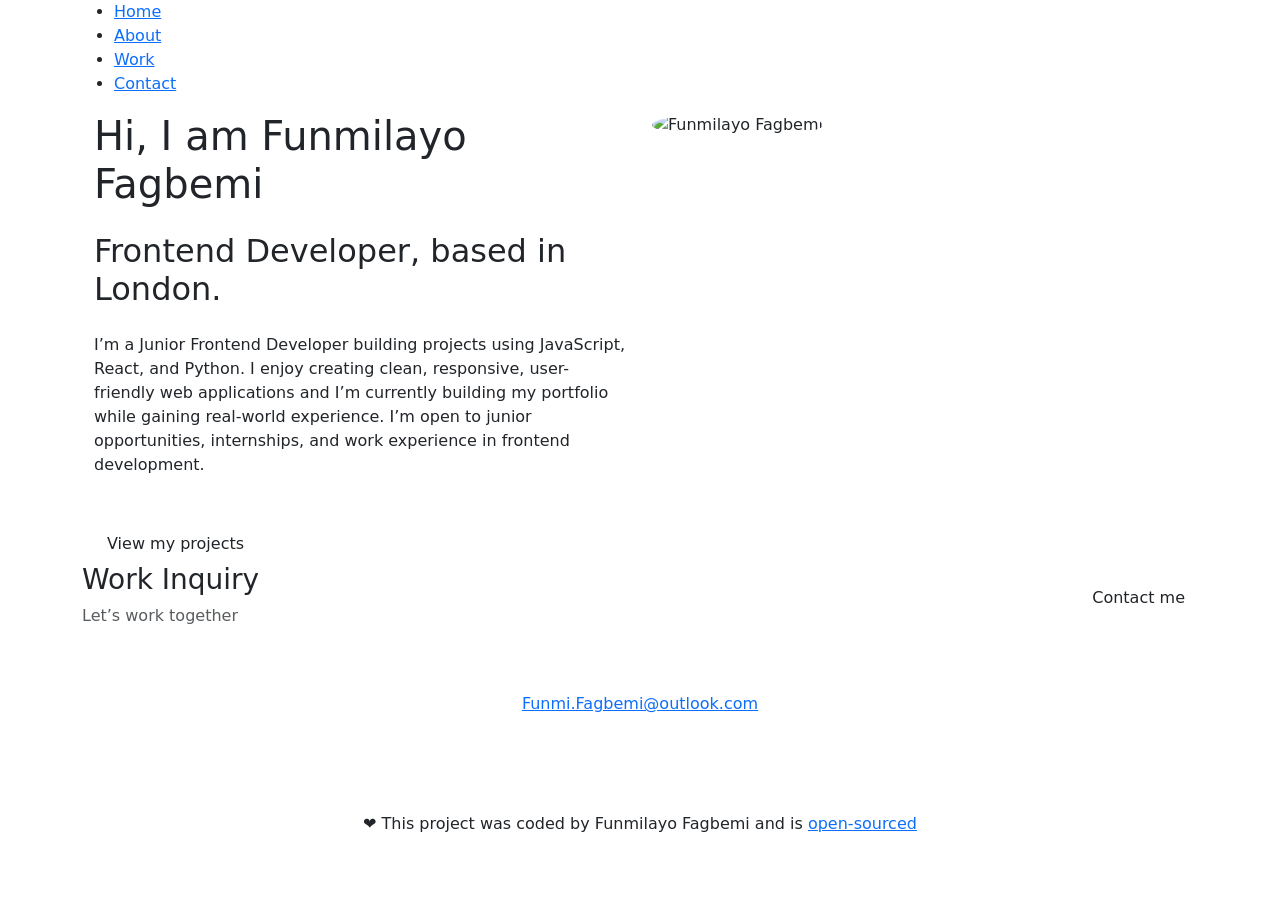
==== about.html @ 94690c81 "Changed  Github link" ====
<!DOCTYPE html>
<html lang="en">
  <head>
    <meta charset="UTF-8" />
    <meta http-equiv="X-UA-Compatible" content="IE=edge" />
    <meta name="viewport" content="width=device-width, initial-scale=1.0" />

    <meta
      name="description"
      content="About Funmilayo. Funmilayo is a Front-end engineer based in London."
    />

    <title>About Funmilayo - Funmilayo Fagbemi</title>

    <!-- Bootstrap CSS -->
    <link
      href="https://cdn.jsdelivr.net/npm/bootstrap@5.0.0-beta2/dist/css/bootstrap.min.css"
      rel="stylesheet"
      crossorigin="anonymous"
    />

    <!-- Google Fonts -->
    <link rel="preconnect" href="https://fonts.gstatic.com" />
    <link
      href="https://fonts.googleapis.com/css2?family=Playfair+Display:wght@700&family=Poppins:wght@500;700&display=swap"
      rel="stylesheet"
    />

    <!-- CSS -->
    <link rel="stylesheet" href="styles/portfolio.css" />

    <!-- Bootstrap JS -->
    <script
      src="https://cdn.jsdelivr.net/npm/bootstrap@5.0.0-beta2/dist/js/bootstrap.bundle.min.js"
      crossorigin="anonymous"
    ></script>

    <!-- Font Awesome -->
    <script
      src="https://kit.fontawesome.com/ddc3ee268a.js"
      crossorigin="anonymous"
    ></script>
  </head>

  <body>
    <div class="container">
      <!-- NAVIGATION -->
      <nav class="d-flex justify-content-between">
        <ul>
          <li>
            <a href="/" title="Homepage">Home</a>
          </li>

          <li class="active">
            <a href="/about.html" title="About Funmilayo">About</a>
          </li>

          <li>
            <a href="/work.html" title="Work">Work</a>
          </li>

          <li>
            <a href="/contact.html" title="Contact Funmilayo">Contact</a>
          </li>
        </ul>
      </nav>

      <!-- ABOUT CONTENT -->
      <div class="content-container container">
        <div class="row">
          <div class="col-md-6">
            <div class="content">
              <h1 class="mb-4">Hi, I am Funmilayo Fagbemi</h1>

              <h2 class="mb-4">Frontend Developer, based in London.</h2>

              <p class="mb-5">
                I’m a Junior Frontend Developer building projects using
                JavaScript, React, and Python. I enjoy creating clean,
                responsive, user-friendly web applications and I’m currently
                building my portfolio while gaining real-world experience. I’m
                open to junior opportunities, internships, and work experience
                in frontend development.
              </p>

              <a href="/work.html" class="btn btn-branding">
                View my projects
              </a>
            </div>
          </div>

          <div class="col-lg-6">
            <img
              src="images/Funmi.jpeg"
              alt="Funmilayo Fagbemi"
              class="img-fluid rounded-circle"
            />
          </div>
        </div>
      </div>
    </div>

    <!-- FOOTER -->
    <footer class="container">
      <div
        class="contact-box d-flex justify-content-between mb-5 d-none d-md-flex"
      >
        <div>
          <h3>Work Inquiry</h3>
          <p class="text-muted">Let’s work together</p>
        </div>

        <a href="/contact.html" class="btn btn-branding mt-3"> Contact me </a>
      </div>

      <div class="d-flex justify-content-center mb-5">
        <a href="mailto:Funmi.Fagbemi@outlook.com" class="email-link">
          Funmi.Fagbemi@outlook.com
        </a>
      </div>

      <div class="social-links d-flex justify-content-center">
        <a href="https://www.instagram.com/funmi_fagbemi" target="_blank">
          <i class="fab fa-instagram"></i>
        </a>

        <a href="https://github.com/FunmilayoFagbemi" target="_blank">
          <i class="fab fa-github"></i>
        </a>

        <a href="https://www.linkedin.com/in/funmilayo-fagbemi" target="_blank">
          <i class="fa-brands fa-linkedin-in"></i>
        </a>
      </div>

      <p class="text-center mt-5">
        ❤️ This project was coded by Funmilayo Fagbemi and is
        <a
          href="https://github.com/FunmilayoFagbemi/Project-Portfoilo"
          target="_blank"
        >
          open-sourced
        </a>
      </p>
    </footer>
  </body>
</html>
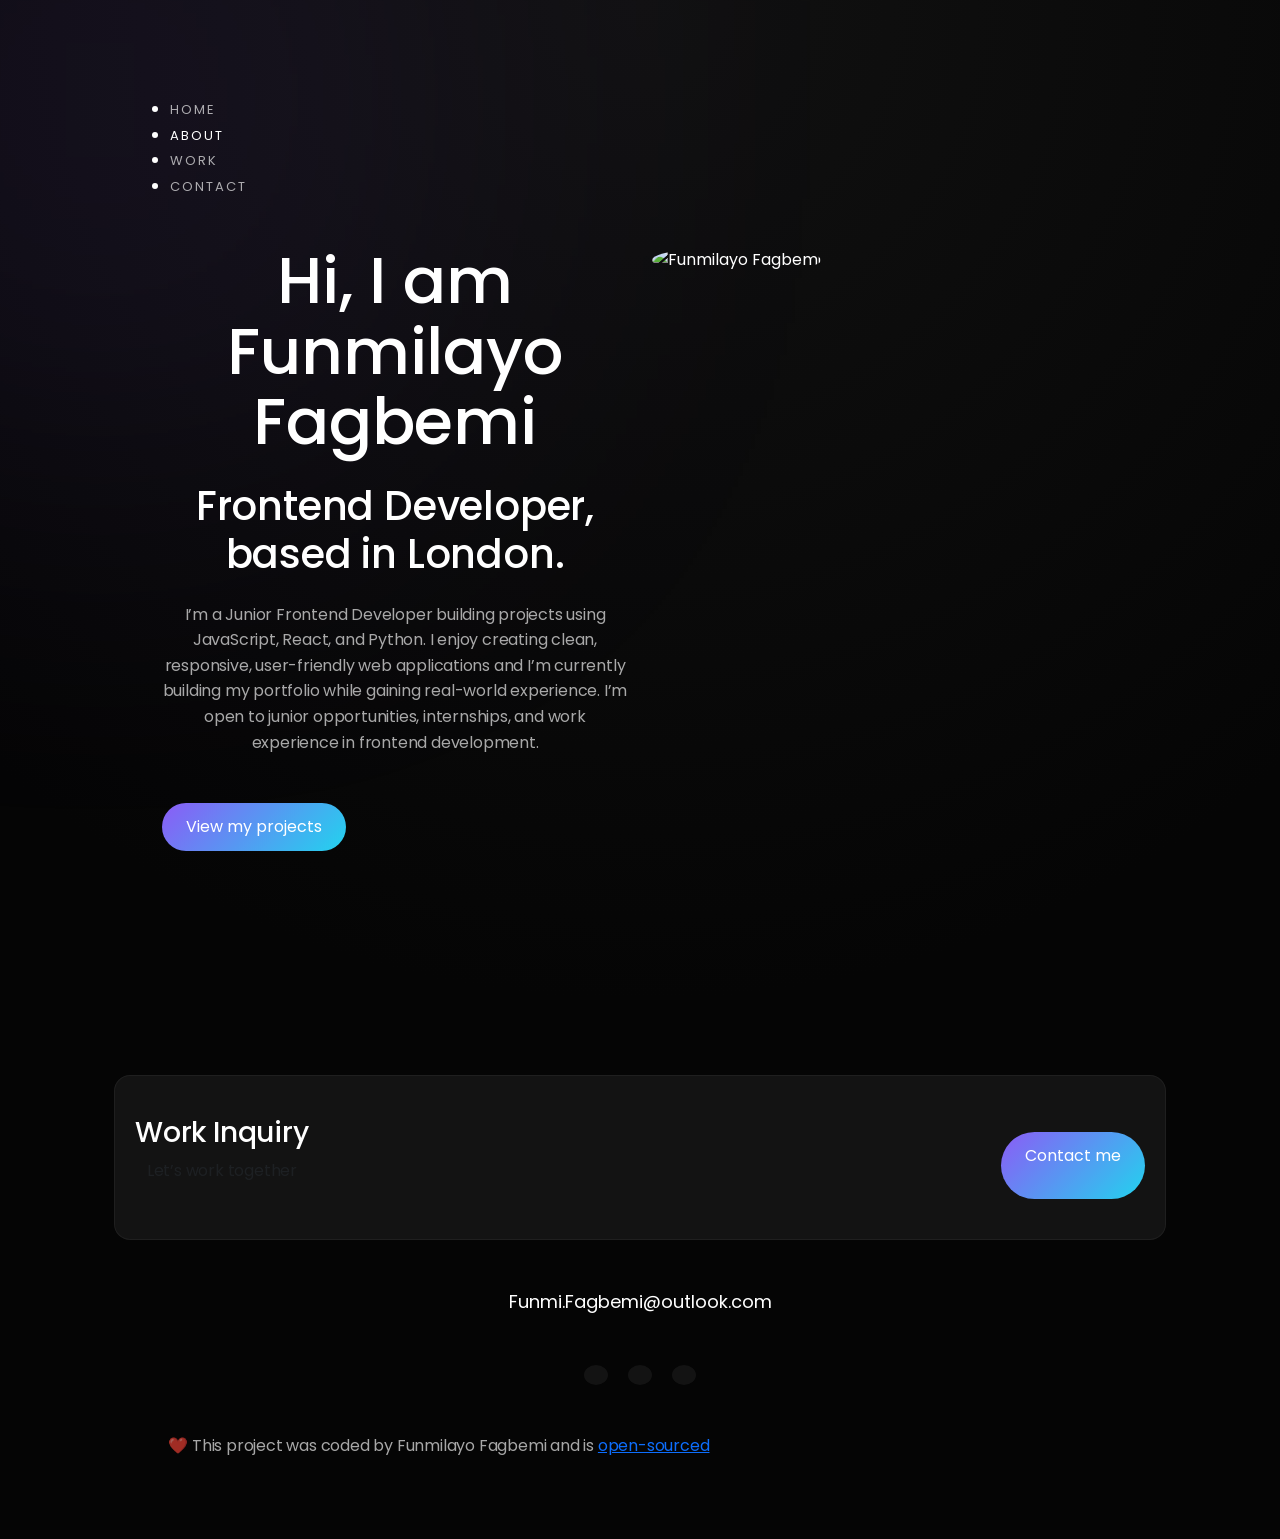
==== commit a7b0dacd: "Updated all pages and improved CSS styling" ====
--- a/about.html
+++ b/about.html
@@ -43,105 +43,102 @@
   </head>
 
   <body>
-    <div class="container">
-      <!-- NAVIGATION -->
-      <nav class="d-flex justify-content-between">
-        <ul>
-          <li>
-            <a href="/" title="Homepage">Home</a>
-          </li>
+    <!-- MAIN WRAPPER -->
+    <main class="page">
+      <div class="container">
+        <!-- NAVIGATION -->
+        <nav class="d-flex justify-content-between">
+          <ul>
+            <li><a href="/">Home</a></li>
+            <li class="active"><a href="/about.html">About</a></li>
+            <li><a href="/work.html">Work</a></li>
+            <li><a href="/contact.html">Contact</a></li>
+          </ul>
+        </nav>
 
-          <li class="active">
-            <a href="/about.html" title="About Funmilayo">About</a>
-          </li>
+        <!-- ABOUT CONTENT -->
+        <div class="content-container container">
+          <div class="row">
+            <div class="col-md-6">
+              <div class="content">
+                <h1 class="mb-4">Hi, I am Funmilayo Fagbemi</h1>
 
-          <li>
-            <a href="/work.html" title="Work">Work</a>
-          </li>
+                <h2 class="mb-4">Frontend Developer, based in London.</h2>
 
-          <li>
-            <a href="/contact.html" title="Contact Funmilayo">Contact</a>
-          </li>
-        </ul>
-      </nav>
+                <p class="mb-5">
+                  I’m a Junior Frontend Developer building projects using
+                  JavaScript, React, and Python. I enjoy creating clean,
+                  responsive, user-friendly web applications and I’m currently
+                  building my portfolio while gaining real-world experience. I’m
+                  open to junior opportunities, internships, and work experience
+                  in frontend development.
+                </p>
 
-      <!-- ABOUT CONTENT -->
-      <div class="content-container container">
-        <div class="row">
-          <div class="col-md-6">
-            <div class="content">
-              <h1 class="mb-4">Hi, I am Funmilayo Fagbemi</h1>
+                <a href="/work.html" class="btn btn-branding">
+                  View my projects
+                </a>
+              </div>
+            </div>
 
-              <h2 class="mb-4">Frontend Developer, based in London.</h2>
-
-              <p class="mb-5">
-                I’m a Junior Frontend Developer building projects using
-                JavaScript, React, and Python. I enjoy creating clean,
-                responsive, user-friendly web applications and I’m currently
-                building my portfolio while gaining real-world experience. I’m
-                open to junior opportunities, internships, and work experience
-                in frontend development.
-              </p>
-
-              <a href="/work.html" class="btn btn-branding">
-                View my projects
-              </a>
+            <div class="col-lg-6">
+              <img
+                src="images/Funmi.jpeg"
+                alt="Funmilayo Fagbemi"
+                class="img-fluid rounded-circle"
+              />
             </div>
-          </div>
-
-          <div class="col-lg-6">
-            <img
-              src="images/Funmi.jpeg"
-              alt="Funmilayo Fagbemi"
-              class="img-fluid rounded-circle"
-            />
           </div>
         </div>
       </div>
-    </div>
+    </main>
 
-    <!-- FOOTER -->
-    <footer class="container">
-      <div
-        class="contact-box d-flex justify-content-between mb-5 d-none d-md-flex"
-      >
-        <div>
-          <h3>Work Inquiry</h3>
-          <p class="text-muted">Let’s work together</p>
+    <!-- FOOTER (OUTSIDE MAIN - SAME AS INDEX) -->
+    <footer>
+      <div class="container">
+        <div
+          class="contact-box d-flex justify-content-between mb-5 d-none d-md-flex"
+        >
+          <div>
+            <h3>Work Inquiry</h3>
+            <p class="text-muted">Let’s work together</p>
+          </div>
+
+          <a href="/contact.html" class="btn btn-branding mt-3"> Contact me </a>
         </div>
 
-        <a href="/contact.html" class="btn btn-branding mt-3"> Contact me </a>
+        <div class="d-flex justify-content-center mb-5">
+          <a href="mailto:Funmi.Fagbemi@outlook.com" class="email-link">
+            Funmi.Fagbemi@outlook.com
+          </a>
+        </div>
+
+        <div class="social-links d-flex justify-content-center">
+          <a href="https://www.instagram.com/funmi_fagbemi" target="_blank">
+            <i class="fab fa-instagram"></i>
+          </a>
+
+          <a href="https://github.com/FunmilayoFagbemi" target="_blank">
+            <i class="fab fa-github"></i>
+          </a>
+
+          <a
+            href="https://www.linkedin.com/in/funmilayo-fagbemi"
+            target="_blank"
+          >
+            <i class="fa-brands fa-linkedin-in"></i>
+          </a>
+        </div>
+
+        <p class="text-center mt-5">
+          ❤️ This project was coded by Funmilayo Fagbemi and is
+          <a
+            href="https://github.com/FunmilayoFagbemi/Project-Portfoilo"
+            target="_blank"
+          >
+            open-sourced
+          </a>
+        </p>
       </div>
-
-      <div class="d-flex justify-content-center mb-5">
-        <a href="mailto:Funmi.Fagbemi@outlook.com" class="email-link">
-          Funmi.Fagbemi@outlook.com
-        </a>
-      </div>
-
-      <div class="social-links d-flex justify-content-center">
-        <a href="https://www.instagram.com/funmi_fagbemi" target="_blank">
-          <i class="fab fa-instagram"></i>
-        </a>
-
-        <a href="https://github.com/FunmilayoFagbemi" target="_blank">
-          <i class="fab fa-github"></i>
-        </a>
-
-        <a href="https://www.linkedin.com/in/funmilayo-fagbemi" target="_blank">
-          <i class="fa-brands fa-linkedin-in"></i>
-        </a>
-      </div>
-
-      <p class="text-center mt-5">
-        ❤️ This project was coded by Funmilayo Fagbemi and is
-        <a
-          href="https://github.com/FunmilayoFagbemi/Project-Portfoilo"
-          target="_blank"
-        >
-          open-sourced
-        </a>
-      </p>
     </footer>
   </body>
 </html>
--- a/styles/portfolio.css
+++ b/styles/portfolio.css
@@ -0,0 +1,422 @@
+* {
+  box-sizing: border-box;
+}
+
+html {
+  scroll-behavior: smooth;
+}
+
+body {
+  margin: 0;
+  font-family: "Poppins", sans-serif;
+  background: radial-gradient(circle at top, #111 0%, #050505 60%);
+  color: var(--text);
+  animation: fadeIn 0.6s ease-out;
+  line-height: 1.6;
+}
+
+/* VARIABLES */
+:root {
+  --bg: #050505;
+  --surface: rgba(255, 255, 255, 0.06);
+  --text: #ffffff;
+  --muted: rgba(255, 255, 255, 0.65);
+
+  --accent: #8b5cf6;
+  --accent2: #22d3ee;
+
+  --radius: 16px;
+
+  /* SPACING SYSTEM */
+  --space-1: 8px;
+  --space-2: 16px;
+  --space-3: 24px;
+  --space-4: 32px;
+  --space-5: 48px;
+  --space-6: 64px;
+  --space-7: 96px;
+}
+
+/* GLOBAL LAYOUT */
+.container {
+  max-width: 1100px;
+  margin: 0 auto;
+  padding: 0 var(--space-3);
+}
+
+.page-content {
+  max-width: 900px;
+  margin: 0 auto;
+}
+
+.section {
+  padding: var(--space-6) 0;
+}
+
+/* BACKGROUND GLOW */
+body::before {
+  content: "";
+  position: fixed;
+  width: 600px;
+  height: 600px;
+  background: var(--accent);
+  filter: blur(200px);
+  opacity: 0.12;
+  top: -200px;
+  left: -200px;
+  z-index: -1;
+}
+
+/* TYPOGRAPHY */
+h1 {
+  font-size: 64px;
+  line-height: 1.1;
+  letter-spacing: -2px;
+}
+
+h2 {
+  font-size: 40px;
+}
+
+h3 {
+  font-size: 28px;
+}
+
+.section-title {
+  font-size: 48px;
+  line-height: 1.1;
+  margin-bottom: var(--space-4);
+  text-align: center;
+}
+
+.section-subtitle {
+  font-size: 18px;
+  color: var(--muted);
+  text-align: center;
+  margin: 0 auto var(--space-6);
+  max-width: 600px;
+}
+
+p {
+  font-size: 16px;
+  line-height: 1.6;
+  color: var(--muted);
+  max-width: 65ch;
+}
+
+/* HERO */
+.hero {
+  text-align: center;
+  padding: 160px 20px 100px;
+  max-width: 900px;
+  margin: 0 auto;
+}
+
+.hero h1 {
+  margin-bottom: var(--space-3);
+}
+
+.hero h2 {
+  margin-bottom: var(--space-3);
+  font-weight: 500;
+}
+
+.hero p {
+  margin-bottom: var(--space-4);
+  font-size: 18px;
+}
+
+.hero-buttons {
+  display: flex;
+  justify-content: center;
+  gap: var(--space-2);
+  flex-wrap: wrap;
+}
+
+/* BUTTONS */
+.btn-branding {
+  background: linear-gradient(135deg, var(--accent), var(--accent2));
+  border: none;
+  color: white;
+  padding: 12px 24px;
+  border-radius: 999px;
+  font-size: 16px;
+  transition: 0.25s ease;
+}
+
+.btn-branding:hover {
+  transform: translateY(-2px);
+  box-shadow: 0 10px 30px rgba(139, 92, 246, 0.3);
+}
+
+.btn-branding-outline {
+  background: transparent;
+  border: 1px solid rgba(255, 255, 255, 0.2);
+  color: white;
+  padding: 12px 24px;
+  border-radius: 999px;
+  font-size: 16px;
+  transition: 0.25s ease;
+}
+
+.btn-branding-outline:hover {
+  border-color: var(--accent);
+  color: var(--accent);
+}
+
+/* NAV */
+nav {
+  padding: var(--space-4) 0;
+}
+
+.nav-links {
+  display: flex;
+  gap: var(--space-4);
+  list-style: none;
+  margin: 0;
+  padding: 0;
+}
+
+nav a {
+  text-decoration: none;
+  color: var(--muted);
+  font-size: 13px;
+  letter-spacing: 2px;
+  text-transform: uppercase;
+  position: relative;
+  transition: color 0.25s ease;
+}
+
+nav a::after {
+  content: "";
+  position: absolute;
+  left: 0;
+  bottom: -6px;
+  width: 0%;
+  height: 1px;
+  background: var(--accent);
+  transition: width 0.3s ease;
+}
+
+nav a:hover::after {
+  width: 100%;
+}
+
+nav a:hover,
+nav li.active a {
+  color: var(--text);
+}
+
+/* PROJECTS */
+.projects {
+  display: flex;
+  flex-direction: column;
+  gap: var(--space-5);
+}
+
+.project-card {
+  padding: var(--space-5);
+  border-radius: var(--radius);
+  background: var(--surface);
+  border: 1px solid rgba(255, 255, 255, 0.05);
+  transition: transform 0.3s ease, background 0.3s ease;
+  overflow: hidden;
+  display: flex;
+  flex-direction: column;
+  justify-content: center;
+}
+
+.project-card:hover {
+  transform: translateY(-6px);
+  background: rgba(255, 255, 255, 0.08);
+}
+
+.project-card img {
+  border-radius: var(--radius);
+  transition: transform 0.4s ease;
+  width: 100%;
+  display: block;
+  object-fit: cover;
+}
+
+.project-card:hover img {
+  transform: scale(1.02);
+}
+
+.project-info {
+  padding: var(--space-3);
+}
+
+.project-info h3 {
+  margin-bottom: var(--space-2);
+  font-size: 26px;
+}
+
+.project-info p {
+  margin-bottom: var(--space-3);
+}
+
+/* FOOTER */
+footer {
+  margin-top: var(--space-7);
+  padding: var(--space-6) 0;
+  text-align: center;
+  width: 100%;
+}
+
+footer .contact-box {
+  background: var(--surface);
+  border-radius: var(--radius);
+  padding: 40px 20px;
+  margin-bottom: var(--space-5);
+  border: 1px solid rgba(255, 255, 255, 0.05);
+}
+
+footer .email-link {
+  text-decoration: none;
+  color: var(--text);
+  font-size: 18px;
+  transition: 0.3s ease;
+}
+
+footer .email-link:hover {
+  color: var(--accent);
+}
+
+footer .social-links a {
+  margin: 0 10px;
+  color: var(--text);
+  background: var(--surface);
+  padding: 10px 12px;
+  border-radius: 50%;
+  transition: 0.3s ease;
+}
+
+footer .social-links a:hover {
+  color: var(--accent);
+  transform: translateY(-3px);
+}
+
+/* ANIMATION */
+@keyframes fadeIn {
+  from {
+    opacity: 0;
+    transform: translateY(8px);
+  }
+  to {
+    opacity: 1;
+    transform: translateY(0);
+  }
+}
+
+section {
+  padding: var(--space-6) 0;
+}
+
+.container {
+  position: relative;
+}
+
+.project-info p,
+.hero p {
+  max-width: 65ch;
+}
+
+.hero,
+.projects,
+footer {
+  padding-left: var(--space-3);
+  padding-right: var(--space-3);
+}
+
+.hero h1 {
+  letter-spacing: -1px;
+}
+
+.hero h2 {
+  opacity: 0.9;
+}
+
+.hero p {
+  opacity: 0.8;
+}
+
+.hero {
+  margin-bottom: var(--space-7);
+}
+
+.projects {
+  margin-top: var(--space-6);
+}
+
+/* RESPONSIVE */
+@media (max-width: 900px) {
+  h1 {
+    font-size: 40px;
+  }
+
+  h2 {
+    font-size: 32px;
+  }
+
+  h3 {
+    font-size: 24px;
+  }
+
+  .hero {
+    padding: 100px 20px 60px;
+  }
+
+  nav {
+    text-align: center;
+  }
+}
+
+img {
+  max-width: 100%;
+  height: auto;
+}
+
+.hero,
+.projects {
+  width: 100%;
+}
+
+h1,
+h2,
+h3,
+p {
+  margin-top: 0;
+  letter-spacing: -0.2px;
+}
+
+.page {
+  max-width: 1100px;
+  margin: 0 auto;
+  padding: 0 var(--space-3);
+  padding-top: var(--space-6);
+  padding-bottom: var(--space-6);
+}
+
+.page-section {
+  padding: var(--space-6) 0;
+}
+
+.page,
+.container {
+  width: 100%;
+}
+
+.page h1,
+.page h2,
+.page p {
+  text-align: center;
+}
+
+a {
+  transition: all 0.25s ease;
+}
+
+main {
+  display: block;
+}
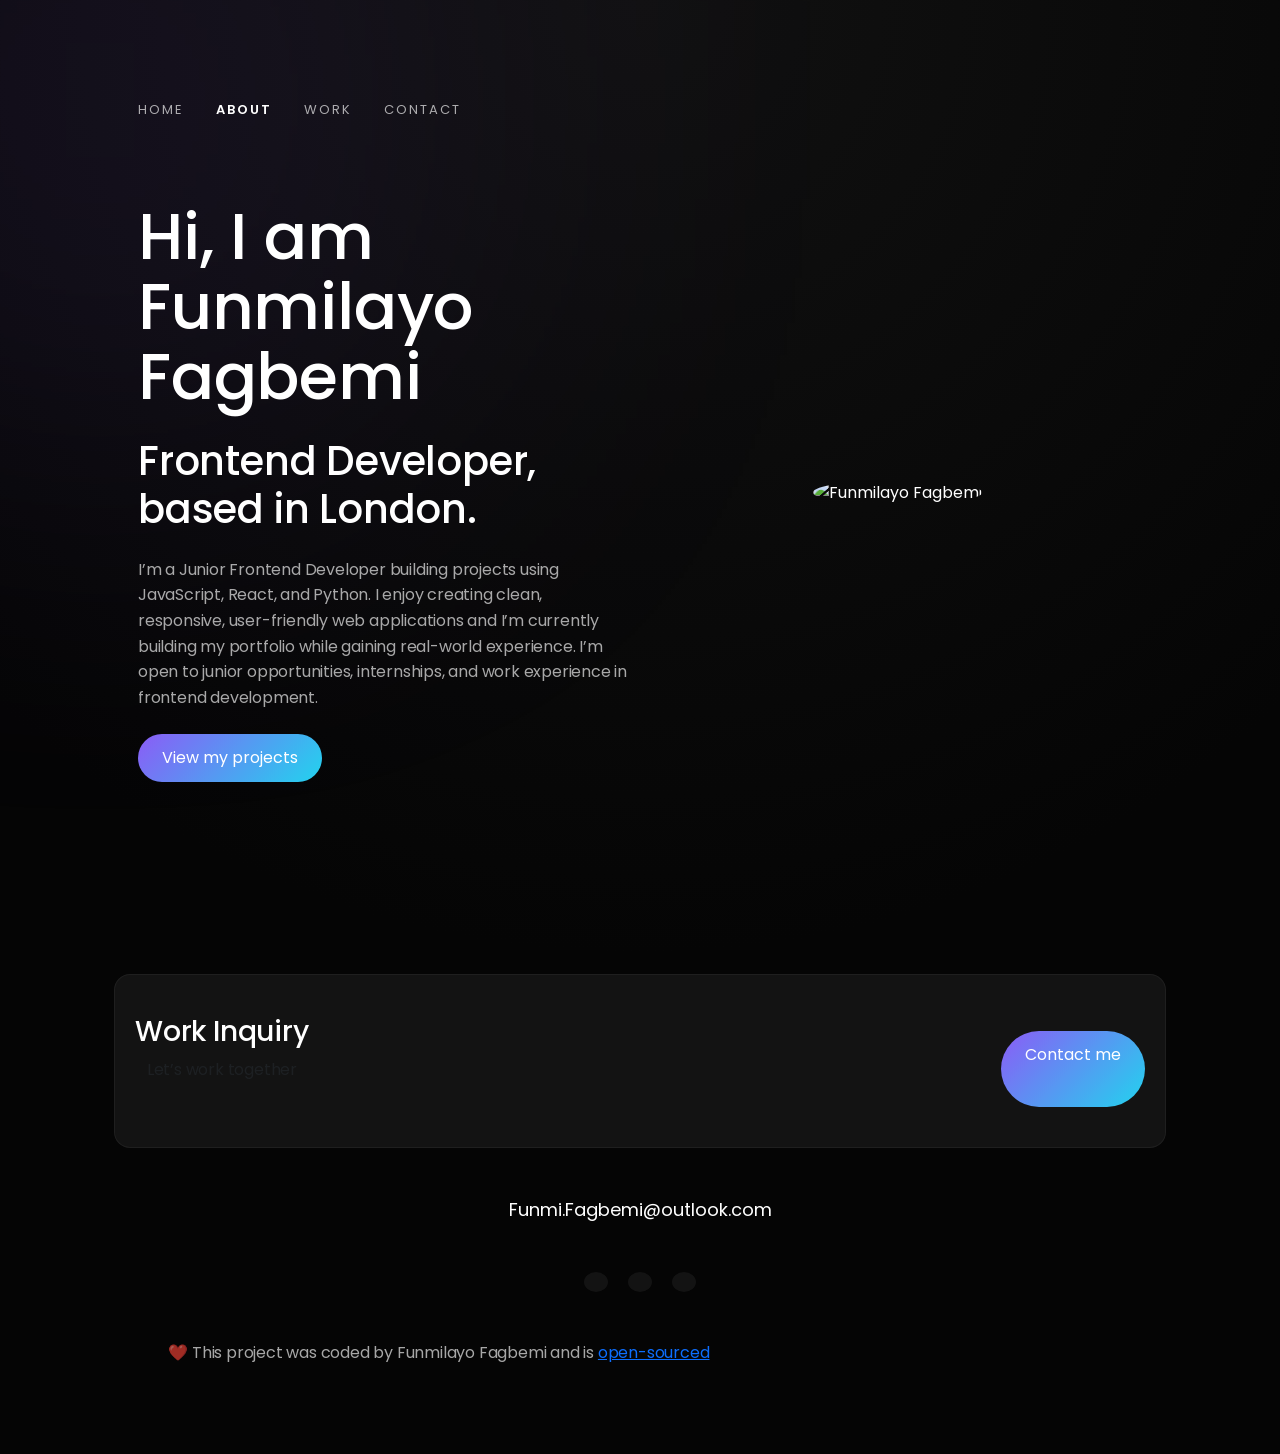
==== commit 2ea5b90b: "Replaced all pages and updated CSS" ====
--- a/about.html
+++ b/about.html
@@ -43,12 +43,12 @@
   </head>
 
   <body>
-    <!-- MAIN WRAPPER -->
+    <!-- MAIN WRAPPER (same structure as index) -->
     <main class="page">
       <div class="container">
-        <!-- NAVIGATION -->
+        <!-- NAVIGATION (CONSISTENT WITH INDEX) -->
         <nav class="d-flex justify-content-between">
-          <ul>
+          <ul class="nav-links">
             <li><a href="/">Home</a></li>
             <li class="active"><a href="/about.html">About</a></li>
             <li><a href="/work.html">Work</a></li>
@@ -57,42 +57,38 @@
         </nav>
 
         <!-- ABOUT CONTENT -->
-        <div class="content-container container">
-          <div class="row">
-            <div class="col-md-6">
-              <div class="content">
-                <h1 class="mb-4">Hi, I am Funmilayo Fagbemi</h1>
+        <div class="row align-items-center mt-5">
+          <!-- TEXT -->
+          <div class="col-md-6">
+            <h1 class="mb-4">Hi, I am Funmilayo Fagbemi</h1>
 
-                <h2 class="mb-4">Frontend Developer, based in London.</h2>
+            <h2 class="mb-4">Frontend Developer, based in London.</h2>
 
-                <p class="mb-5">
-                  I’m a Junior Frontend Developer building projects using
-                  JavaScript, React, and Python. I enjoy creating clean,
-                  responsive, user-friendly web applications and I’m currently
-                  building my portfolio while gaining real-world experience. I’m
-                  open to junior opportunities, internships, and work experience
-                  in frontend development.
-                </p>
+            <p class="mb-4">
+              I’m a Junior Frontend Developer building projects using
+              JavaScript, React, and Python. I enjoy creating clean, responsive,
+              user-friendly web applications and I’m currently building my
+              portfolio while gaining real-world experience. I’m open to junior
+              opportunities, internships, and work experience in frontend
+              development.
+            </p>
 
-                <a href="/work.html" class="btn btn-branding">
-                  View my projects
-                </a>
-              </div>
-            </div>
+            <a href="/work.html" class="btn btn-branding"> View my projects </a>
+          </div>
 
-            <div class="col-lg-6">
-              <img
-                src="images/Funmi.jpeg"
-                alt="Funmilayo Fagbemi"
-                class="img-fluid rounded-circle"
-              />
-            </div>
+          <!-- IMAGE -->
+          <div class="col-md-6 text-center">
+            <img
+              src="images/Funmi.jpeg"
+              alt="Funmilayo Fagbemi"
+              class="img-fluid rounded-circle"
+            />
           </div>
         </div>
       </div>
     </main>
 
-    <!-- FOOTER (OUTSIDE MAIN - SAME AS INDEX) -->
+    <!-- FOOTER (OUTSIDE MAIN — SAME AS INDEX) -->
     <footer>
       <div class="container">
         <div
--- a/styles/portfolio.css
+++ b/styles/portfolio.css
@@ -1,3 +1,7 @@
+/* =========================
+   RESET / BASE
+========================= */
+
 * {
   box-sizing: border-box;
 }
@@ -11,11 +15,14 @@
   font-family: "Poppins", sans-serif;
   background: radial-gradient(circle at top, #111 0%, #050505 60%);
   color: var(--text);
+  line-height: 1.6;
   animation: fadeIn 0.6s ease-out;
-  line-height: 1.6;
-}
-
-/* VARIABLES */
+}
+
+/* =========================
+   VARIABLES
+========================= */
+
 :root {
   --bg: #050505;
   --surface: rgba(255, 255, 255, 0.06);
@@ -27,7 +34,6 @@
 
   --radius: 16px;
 
-  /* SPACING SYSTEM */
   --space-1: 8px;
   --space-2: 16px;
   --space-3: 24px;
@@ -37,11 +43,21 @@
   --space-7: 96px;
 }
 
-/* GLOBAL LAYOUT */
+/* =========================
+   LAYOUT
+========================= */
+
 .container {
   max-width: 1100px;
   margin: 0 auto;
   padding: 0 var(--space-3);
+  position: relative;
+}
+
+.page {
+  max-width: 1100px;
+  margin: 0 auto;
+  padding: var(--space-6) var(--space-3);
 }
 
 .page-content {
@@ -49,11 +65,10 @@
   margin: 0 auto;
 }
 
-.section {
-  padding: var(--space-6) 0;
-}
-
-/* BACKGROUND GLOW */
+/* =========================
+   BACKGROUND EFFECT
+========================= */
+
 body::before {
   content: "";
   position: fixed;
@@ -67,11 +82,21 @@
   z-index: -1;
 }
 
-/* TYPOGRAPHY */
+/* =========================
+   TYPOGRAPHY
+========================= */
+
+h1,
+h2,
+h3,
+p {
+  margin-top: 0;
+  letter-spacing: -0.2px;
+}
+
 h1 {
   font-size: 64px;
   line-height: 1.1;
-  letter-spacing: -2px;
 }
 
 h2 {
@@ -82,48 +107,39 @@
   font-size: 28px;
 }
 
-.section-title {
-  font-size: 48px;
-  line-height: 1.1;
-  margin-bottom: var(--space-4);
-  text-align: center;
-}
-
-.section-subtitle {
-  font-size: 18px;
-  color: var(--muted);
-  text-align: center;
-  margin: 0 auto var(--space-6);
-  max-width: 600px;
-}
-
 p {
   font-size: 16px;
-  line-height: 1.6;
   color: var(--muted);
   max-width: 65ch;
-}
-
-/* HERO */
+  margin-bottom: var(--space-3);
+}
+
+/* =========================
+   HERO
+========================= */
+
 .hero {
   text-align: center;
-  padding: 160px 20px 100px;
+  padding: 140px 20px 80px;
   max-width: 900px;
-  margin: 0 auto;
+  margin: 0 auto var(--space-6);
 }
 
 .hero h1 {
   margin-bottom: var(--space-3);
+  letter-spacing: -1px;
 }
 
 .hero h2 {
   margin-bottom: var(--space-3);
   font-weight: 500;
+  opacity: 0.9;
 }
 
 .hero p {
   margin-bottom: var(--space-4);
   font-size: 18px;
+  opacity: 0.8;
 }
 
 .hero-buttons {
@@ -133,7 +149,10 @@
   flex-wrap: wrap;
 }
 
-/* BUTTONS */
+/* =========================
+   BUTTONS
+========================= */
+
 .btn-branding {
   background: linear-gradient(135deg, var(--accent), var(--accent2));
   border: none;
@@ -164,7 +183,10 @@
   color: var(--accent);
 }
 
-/* NAV */
+/* =========================
+   NAV
+========================= */
+
 nav {
   padding: var(--space-4) 0;
 }
@@ -205,25 +227,27 @@
 nav a:hover,
 nav li.active a {
   color: var(--text);
-}
-
-/* PROJECTS */
+  font-weight: 600;
+}
+
+/* =========================
+   PROJECTS
+========================= */
+
 .projects {
   display: flex;
   flex-direction: column;
-  gap: var(--space-5);
+  gap: var(--space-6);
+  margin-top: var(--space-6);
 }
 
 .project-card {
-  padding: var(--space-5);
+  padding: var(--space-6);
   border-radius: var(--radius);
   background: var(--surface);
   border: 1px solid rgba(255, 255, 255, 0.05);
-  transition: transform 0.3s ease, background 0.3s ease;
+  transition: transform 0.25s ease, background 0.3s ease;
   overflow: hidden;
-  display: flex;
-  flex-direction: column;
-  justify-content: center;
 }
 
 .project-card:hover {
@@ -232,10 +256,11 @@
 }
 
 .project-card img {
+  width: 100%;
+  height: auto;
+  display: block;
   border-radius: var(--radius);
   transition: transform 0.4s ease;
-  width: 100%;
-  display: block;
   object-fit: cover;
 }
 
@@ -256,9 +281,12 @@
   margin-bottom: var(--space-3);
 }
 
-/* FOOTER */
+/* =========================
+   FOOTER
+========================= */
+
 footer {
-  margin-top: var(--space-7);
+  margin-top: var(--space-6);
   padding: var(--space-6) 0;
   text-align: center;
   width: 100%;
@@ -268,7 +296,7 @@
   background: var(--surface);
   border-radius: var(--radius);
   padding: 40px 20px;
-  margin-bottom: var(--space-5);
+  margin-bottom: var(--space-6);
   border: 1px solid rgba(255, 255, 255, 0.05);
 }
 
@@ -276,7 +304,6 @@
   text-decoration: none;
   color: var(--text);
   font-size: 18px;
-  transition: 0.3s ease;
 }
 
 footer .email-link:hover {
@@ -297,7 +324,10 @@
   transform: translateY(-3px);
 }
 
-/* ANIMATION */
+/* =========================
+   ANIMATION
+========================= */
+
 @keyframes fadeIn {
   from {
     opacity: 0;
@@ -309,56 +339,17 @@
   }
 }
 
-section {
-  padding: var(--space-6) 0;
-}
-
-.container {
-  position: relative;
-}
-
-.project-info p,
-.hero p {
-  max-width: 65ch;
-}
-
-.hero,
-.projects,
-footer {
-  padding-left: var(--space-3);
-  padding-right: var(--space-3);
-}
-
-.hero h1 {
-  letter-spacing: -1px;
-}
-
-.hero h2 {
-  opacity: 0.9;
-}
-
-.hero p {
-  opacity: 0.8;
-}
-
-.hero {
-  margin-bottom: var(--space-7);
-}
-
-.projects {
-  margin-top: var(--space-6);
-}
-
-/* RESPONSIVE */
+/* =========================
+   RESPONSIVE
+========================= */
+
 @media (max-width: 900px) {
   h1 {
     font-size: 40px;
   }
-
   h2 {
     font-size: 32px;
   }
-
   h3 {
     font-size: 24px;
   }
@@ -370,53 +361,23 @@
   nav {
     text-align: center;
   }
+
+  .nav-links {
+    justify-content: center;
+    flex-wrap: wrap;
+    gap: var(--space-3);
+  }
+}
+
+/* =========================
+   GLOBAL HELPERS
+========================= */
+
+.social-links a {
+  transition: all 0.25s ease;
 }
 
 img {
   max-width: 100%;
   height: auto;
 }
-
-.hero,
-.projects {
-  width: 100%;
-}
-
-h1,
-h2,
-h3,
-p {
-  margin-top: 0;
-  letter-spacing: -0.2px;
-}
-
-.page {
-  max-width: 1100px;
-  margin: 0 auto;
-  padding: 0 var(--space-3);
-  padding-top: var(--space-6);
-  padding-bottom: var(--space-6);
-}
-
-.page-section {
-  padding: var(--space-6) 0;
-}
-
-.page,
-.container {
-  width: 100%;
-}
-
-.page h1,
-.page h2,
-.page p {
-  text-align: center;
-}
-
-a {
-  transition: all 0.25s ease;
-}
-
-main {
-  display: block;
-}
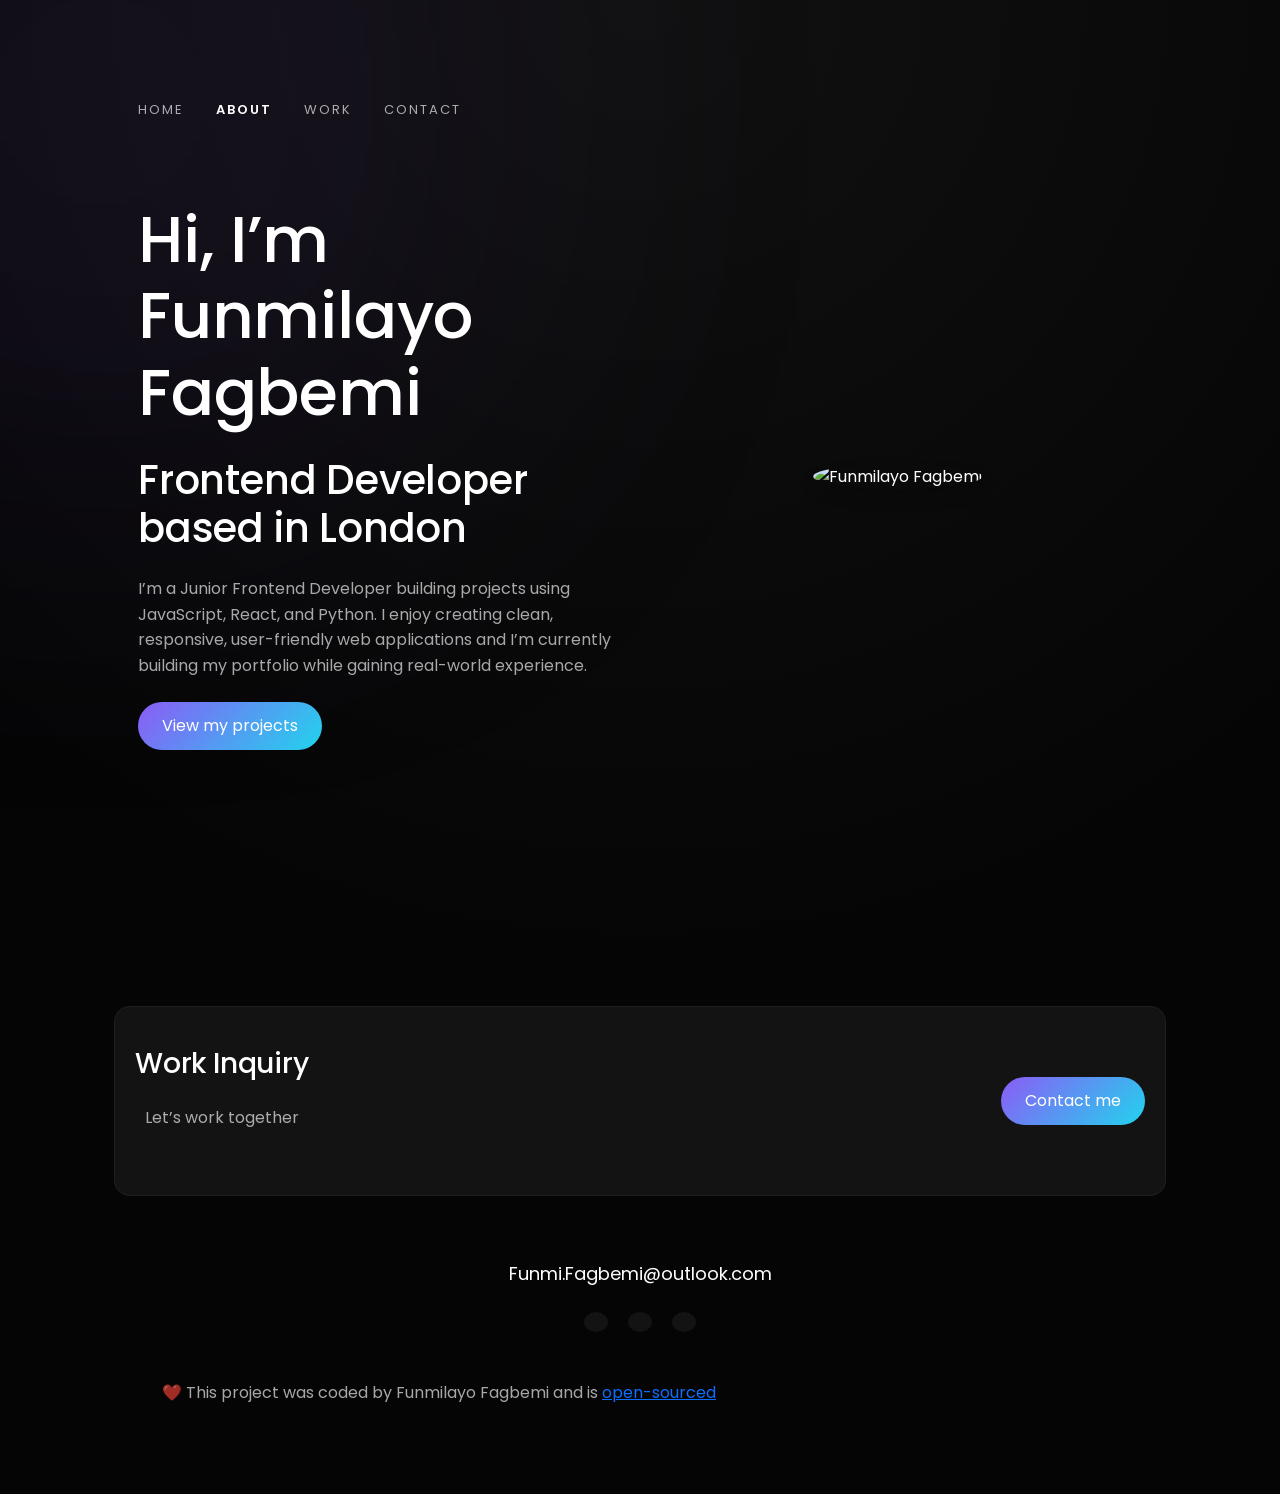
==== commit 9fc66c75: "Replaced all pages and updated CSS" ====
--- a/about.html
+++ b/about.html
@@ -2,15 +2,14 @@
 <html lang="en">
   <head>
     <meta charset="UTF-8" />
-    <meta http-equiv="X-UA-Compatible" content="IE=edge" />
     <meta name="viewport" content="width=device-width, initial-scale=1.0" />
 
     <meta
       name="description"
-      content="About Funmilayo. Funmilayo is a Front-end engineer based in London."
+      content="About Funmilayo. Front-end engineer based in London."
     />
 
-    <title>About Funmilayo - Funmilayo Fagbemi</title>
+    <title>About - Funmilayo Fagbemi</title>
 
     <!-- Bootstrap CSS -->
     <link
@@ -43,11 +42,10 @@
   </head>
 
   <body>
-    <!-- MAIN WRAPPER (same structure as index) -->
     <main class="page">
       <div class="container">
-        <!-- NAVIGATION (CONSISTENT WITH INDEX) -->
-        <nav class="d-flex justify-content-between">
+        <!-- NAV -->
+        <nav class="d-flex justify-content-between align-items-center">
           <ul class="nav-links">
             <li><a href="/">Home</a></li>
             <li class="active"><a href="/about.html">About</a></li>
@@ -56,21 +54,19 @@
           </ul>
         </nav>
 
-        <!-- ABOUT CONTENT -->
+        <!-- ABOUT SECTION -->
         <div class="row align-items-center mt-5">
           <!-- TEXT -->
           <div class="col-md-6">
-            <h1 class="mb-4">Hi, I am Funmilayo Fagbemi</h1>
+            <h1>Hi, I’m Funmilayo Fagbemi</h1>
 
-            <h2 class="mb-4">Frontend Developer, based in London.</h2>
+            <h2>Frontend Developer based in London</h2>
 
-            <p class="mb-4">
+            <p>
               I’m a Junior Frontend Developer building projects using
               JavaScript, React, and Python. I enjoy creating clean, responsive,
               user-friendly web applications and I’m currently building my
-              portfolio while gaining real-world experience. I’m open to junior
-              opportunities, internships, and work experience in frontend
-              development.
+              portfolio while gaining real-world experience.
             </p>
 
             <a href="/work.html" class="btn btn-branding"> View my projects </a>
@@ -81,35 +77,36 @@
             <img
               src="images/Funmi.jpeg"
               alt="Funmilayo Fagbemi"
-              class="img-fluid rounded-circle"
+              class="img-fluid rounded-circle shadow"
+              style="max-width: 320px"
             />
           </div>
         </div>
       </div>
     </main>
 
-    <!-- FOOTER (OUTSIDE MAIN — SAME AS INDEX) -->
+    <!-- FOOTER -->
     <footer>
       <div class="container">
         <div
-          class="contact-box d-flex justify-content-between mb-5 d-none d-md-flex"
+          class="contact-box d-none d-md-flex justify-content-between align-items-center"
         >
           <div>
             <h3>Work Inquiry</h3>
-            <p class="text-muted">Let’s work together</p>
+            <p>Let’s work together</p>
           </div>
 
-          <a href="/contact.html" class="btn btn-branding mt-3"> Contact me </a>
+          <a href="/contact.html" class="btn btn-branding"> Contact me </a>
         </div>
 
-        <div class="d-flex justify-content-center mb-5">
+        <div class="d-flex justify-content-center mb-4">
           <a href="mailto:Funmi.Fagbemi@outlook.com" class="email-link">
             Funmi.Fagbemi@outlook.com
           </a>
         </div>
 
         <div class="social-links d-flex justify-content-center">
-          <a href="https://www.instagram.com/funmi_fagbemi" target="_blank">
+          <a href="https://instagram.com/funmi_fagbemi" target="_blank">
             <i class="fab fa-instagram"></i>
           </a>
 
@@ -117,20 +114,14 @@
             <i class="fab fa-github"></i>
           </a>
 
-          <a
-            href="https://www.linkedin.com/in/funmilayo-fagbemi"
-            target="_blank"
-          >
+          <a href="https://linkedin.com/in/funmilayo-fagbemi" target="_blank">
             <i class="fa-brands fa-linkedin-in"></i>
           </a>
         </div>
 
         <p class="text-center mt-5">
           ❤️ This project was coded by Funmilayo Fagbemi and is
-          <a
-            href="https://github.com/FunmilayoFagbemi/Project-Portfoilo"
-            target="_blank"
-          >
+          <a href="https://github.com/FunmilayoFagbemi/Project-Portfoilo">
             open-sourced
           </a>
         </p>
--- a/styles/portfolio.css
+++ b/styles/portfolio.css
@@ -51,18 +51,12 @@
   max-width: 1100px;
   margin: 0 auto;
   padding: 0 var(--space-3);
-  position: relative;
 }
 
 .page {
   max-width: 1100px;
   margin: 0 auto;
   padding: var(--space-6) var(--space-3);
-}
-
-.page-content {
-  max-width: 900px;
-  margin: 0 auto;
 }
 
 /* =========================
@@ -88,103 +82,34 @@
 
 h1,
 h2,
-h3,
+h3 {
+  margin: 0 0 var(--space-3);
+  letter-spacing: -0.2px;
+  line-height: 1.2;
+}
+
 p {
-  margin-top: 0;
-  letter-spacing: -0.2px;
-}
-
-h1 {
-  font-size: 64px;
-  line-height: 1.1;
-}
-
-h2 {
-  font-size: 40px;
-}
-
-h3 {
-  font-size: 28px;
-}
-
-p {
+  margin: 0 0 var(--space-3);
   font-size: 16px;
   color: var(--muted);
   max-width: 65ch;
-  margin-bottom: var(--space-3);
-}
-
-/* =========================
-   HERO
-========================= */
-
-.hero {
-  text-align: center;
-  padding: 140px 20px 80px;
-  max-width: 900px;
-  margin: 0 auto var(--space-6);
-}
-
-.hero h1 {
-  margin-bottom: var(--space-3);
-  letter-spacing: -1px;
-}
-
-.hero h2 {
-  margin-bottom: var(--space-3);
-  font-weight: 500;
-  opacity: 0.9;
-}
-
-.hero p {
-  margin-bottom: var(--space-4);
-  font-size: 18px;
-  opacity: 0.8;
-}
-
-.hero-buttons {
-  display: flex;
-  justify-content: center;
-  gap: var(--space-2);
-  flex-wrap: wrap;
-}
-
-/* =========================
-   BUTTONS
-========================= */
-
-.btn-branding {
-  background: linear-gradient(135deg, var(--accent), var(--accent2));
-  border: none;
-  color: white;
-  padding: 12px 24px;
-  border-radius: 999px;
-  font-size: 16px;
-  transition: 0.25s ease;
-}
-
-.btn-branding:hover {
-  transform: translateY(-2px);
-  box-shadow: 0 10px 30px rgba(139, 92, 246, 0.3);
-}
-
-.btn-branding-outline {
-  background: transparent;
-  border: 1px solid rgba(255, 255, 255, 0.2);
-  color: white;
-  padding: 12px 24px;
-  border-radius: 999px;
-  font-size: 16px;
-  transition: 0.25s ease;
-}
-
-.btn-branding-outline:hover {
-  border-color: var(--accent);
-  color: var(--accent);
-}
-
-/* =========================
-   NAV
+}
+
+/* headings */
+h1 {
+  font-size: 64px;
+}
+
+h2 {
+  font-size: 40px;
+}
+
+h3 {
+  font-size: 28px;
+}
+
+/* =========================
+   NAVIGATION
 ========================= */
 
 nav {
@@ -231,6 +156,65 @@
 }
 
 /* =========================
+   HERO
+========================= */
+
+.hero {
+  text-align: center;
+  padding: 140px 20px 80px;
+  max-width: 900px;
+  margin: 0 auto;
+}
+
+.hero h1 {
+  letter-spacing: -1px;
+}
+
+.hero h2 {
+  font-weight: 500;
+  opacity: 0.9;
+}
+
+.hero p {
+  font-size: 18px;
+  opacity: 0.8;
+}
+
+/* =========================
+   BUTTONS
+========================= */
+
+.btn-branding {
+  background: linear-gradient(135deg, var(--accent), var(--accent2));
+  border: none;
+  color: white;
+  padding: 12px 24px;
+  border-radius: 999px;
+  font-size: 16px;
+  transition: 0.25s ease;
+}
+
+.btn-branding:hover {
+  transform: translateY(-2px);
+  box-shadow: 0 10px 30px rgba(139, 92, 246, 0.3);
+}
+
+.btn-branding-outline {
+  background: transparent;
+  border: 1px solid rgba(255, 255, 255, 0.2);
+  color: white;
+  padding: 12px 24px;
+  border-radius: 999px;
+  font-size: 16px;
+  transition: 0.25s ease;
+}
+
+.btn-branding-outline:hover {
+  border-color: var(--accent);
+  color: var(--accent);
+}
+
+/* =========================
    PROJECTS
 ========================= */
 
@@ -269,16 +253,7 @@
 }
 
 .project-info {
-  padding: var(--space-3);
-}
-
-.project-info h3 {
-  margin-bottom: var(--space-2);
-  font-size: 26px;
-}
-
-.project-info p {
-  margin-bottom: var(--space-3);
+  padding-top: var(--space-3);
 }
 
 /* =========================
@@ -286,10 +261,9 @@
 ========================= */
 
 footer {
-  margin-top: var(--space-6);
-  padding: var(--space-6) 0;
+  margin-top: var(--space-7);
+  padding: var(--space-7) 0 var(--space-6);
   text-align: center;
-  width: 100%;
 }
 
 footer .contact-box {
@@ -347,9 +321,11 @@
   h1 {
     font-size: 40px;
   }
+
   h2 {
     font-size: 32px;
   }
+
   h3 {
     font-size: 24px;
   }
@@ -359,7 +335,8 @@
   }
 
   nav {
-    text-align: center;
+    display: flex;
+    justify-content: center;
   }
 
   .nav-links {
@@ -370,14 +347,14 @@
 }
 
 /* =========================
-   GLOBAL HELPERS
-========================= */
-
-.social-links a {
-  transition: all 0.25s ease;
-}
+   HELPERS
+========================= */
 
 img {
   max-width: 100%;
   height: auto;
 }
+
+.social-links a {
+  transition: all 0.25s ease;
+}
